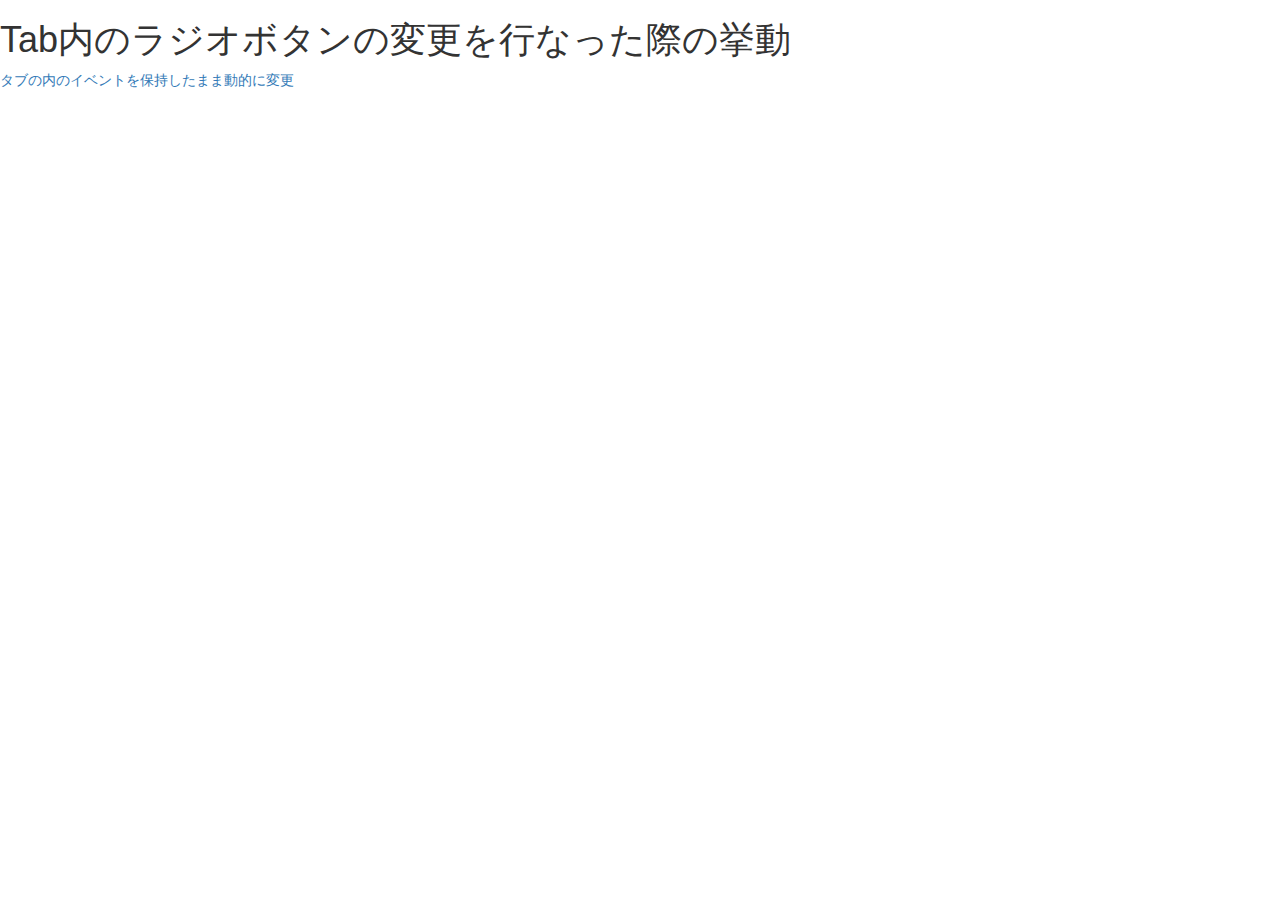
==== index.html @ 3a35e309 "first commit" ====
<!doctype html>
<html lang="ja">
<head>
<meta charset="UTF-8">
<title>Home</title>
<script type="text/javascript" src="jquery-3.3.1.min.js"></script>
<script type="text/javascript" src="index.js"></script>
<script type="text/javascript" src="bootstrap.min.js"></script>
<link href="bootstrap.min.css" rel="stylesheet">
</head>

<body>
<header>
    <h1>Tab内のラジオボタンの変更を行なった際の挙動</h1>
</header>
<a href="tab-test.html">タブの内のイベントを保持したまま動的に変更</a>
</html>
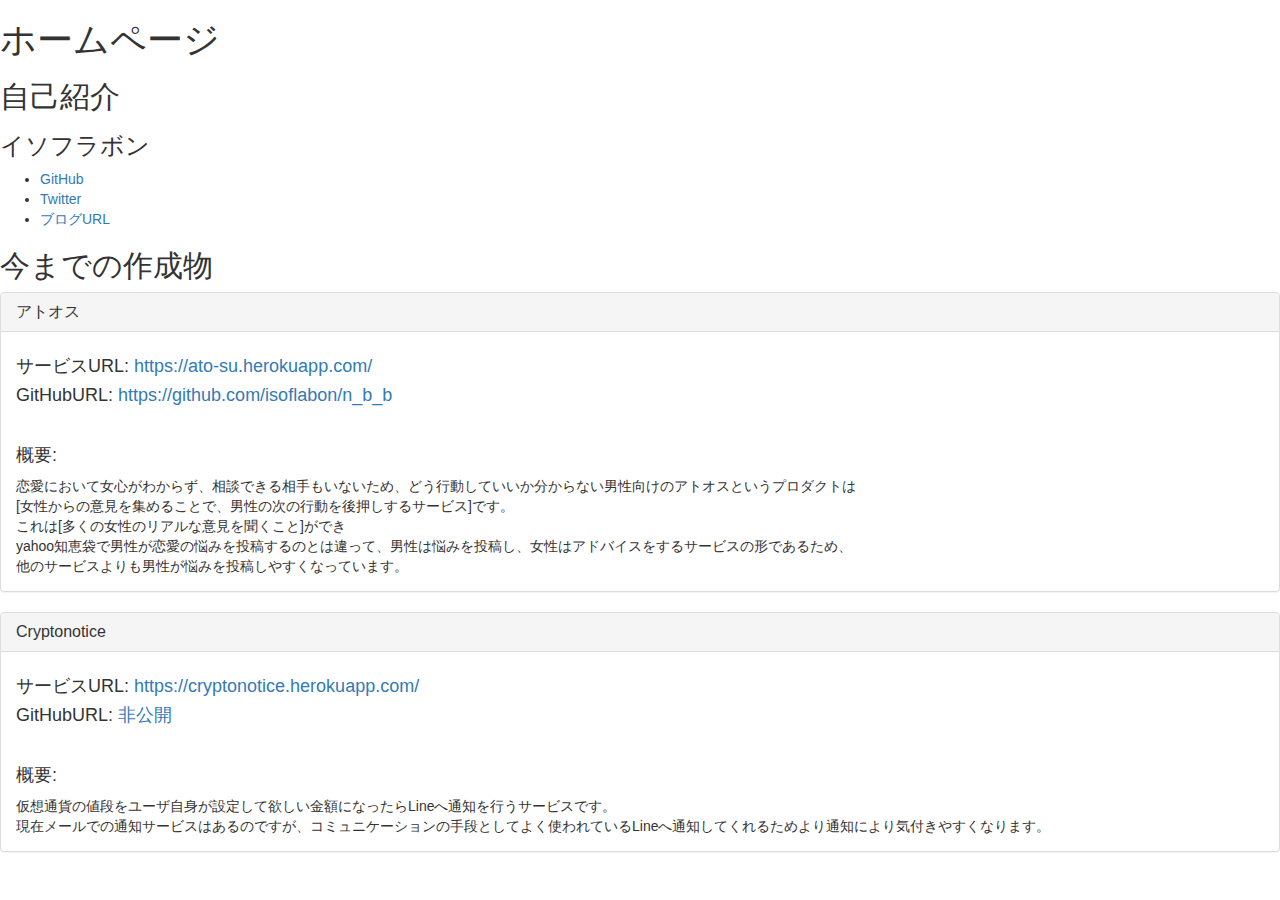
==== commit 344d84ad: "modify homepage" ====
--- a/index.html
+++ b/index.html
@@ -11,7 +11,44 @@
 
 <body>
 <header>
-    <h1>Tab内のラジオボタンの変更を行なった際の挙動</h1>
+    <h1>ホームページ</h1>
 </header>
-<a href="tab-test.html">タブの内のイベントを保持したまま動的に変更</a>
+
+<h2>自己紹介</h2>
+<h3>イソフラボン</h3>
+<ul>
+  <li><a href ="https://github.com/isoflabon/n_b_b">GitHub</a></li>
+  <li><a href ="https://twitter.com/isoflabono?lang=ja">Twitter</a></li>
+  <li><a href ="https://techdatebook.hatenablog.com/">ブログURL</a></a></li>
+</ul>
+
+<h2>今までの作成物</h2>
+<div class="panel panel-default">
+  <div class="panel-heading">
+    <h3 class="panel-title">アトオス</h3>
+  </div>
+  <div class="panel-body">
+    <h4>サービスURL: <a href ="https://ato-su.herokuapp.com/">https://ato-su.herokuapp.com/</a></h4>
+    <h4>GitHubURL: <a href ="https://github.com/isoflabon/n_b_b">https://github.com/isoflabon/n_b_b</a></h4><br>
+    <h4>概要:</h4>
+    恋愛において女心がわからず、相談できる相手もいないため、どう行動していいか分からない男性向けのアトオスというプロダクトは<br>
+    [女性からの意見を集めることで、男性の次の行動を後押しするサービス]です。<br>
+    これは[多くの女性のリアルな意見を聞くこと]ができ<br>
+    yahoo知恵袋で男性が恋愛の悩みを投稿するのとは違って、男性は悩みを投稿し、女性はアドバイスをするサービスの形であるため、<br>
+    他のサービスよりも男性が悩みを投稿しやすくなっています。<br>
+  </div>
+</div>
+
+<div class="panel panel-default">
+  <div class="panel-heading">
+    <h3 class="panel-title">Cryptonotice</h3>
+  </div>
+  <div class="panel-body">
+    <h4>サービスURL: <a href ="https://cryptonotice.herokuapp.com/">https://cryptonotice.herokuapp.com/</a></h4>
+    <h4>GitHubURL: <a href ="#">非公開</a></h4><br>
+    <h4>概要:</h4>
+    仮想通貨の値段をユーザ自身が設定して欲しい金額になったらLineへ通知を行うサービスです。<br>
+    現在メールでの通知サービスはあるのですが、コミュニケーションの手段としてよく使われているLineへ通知してくれるためより通知により気付きやすくなります。
+  </div>
+</div>
 </html>
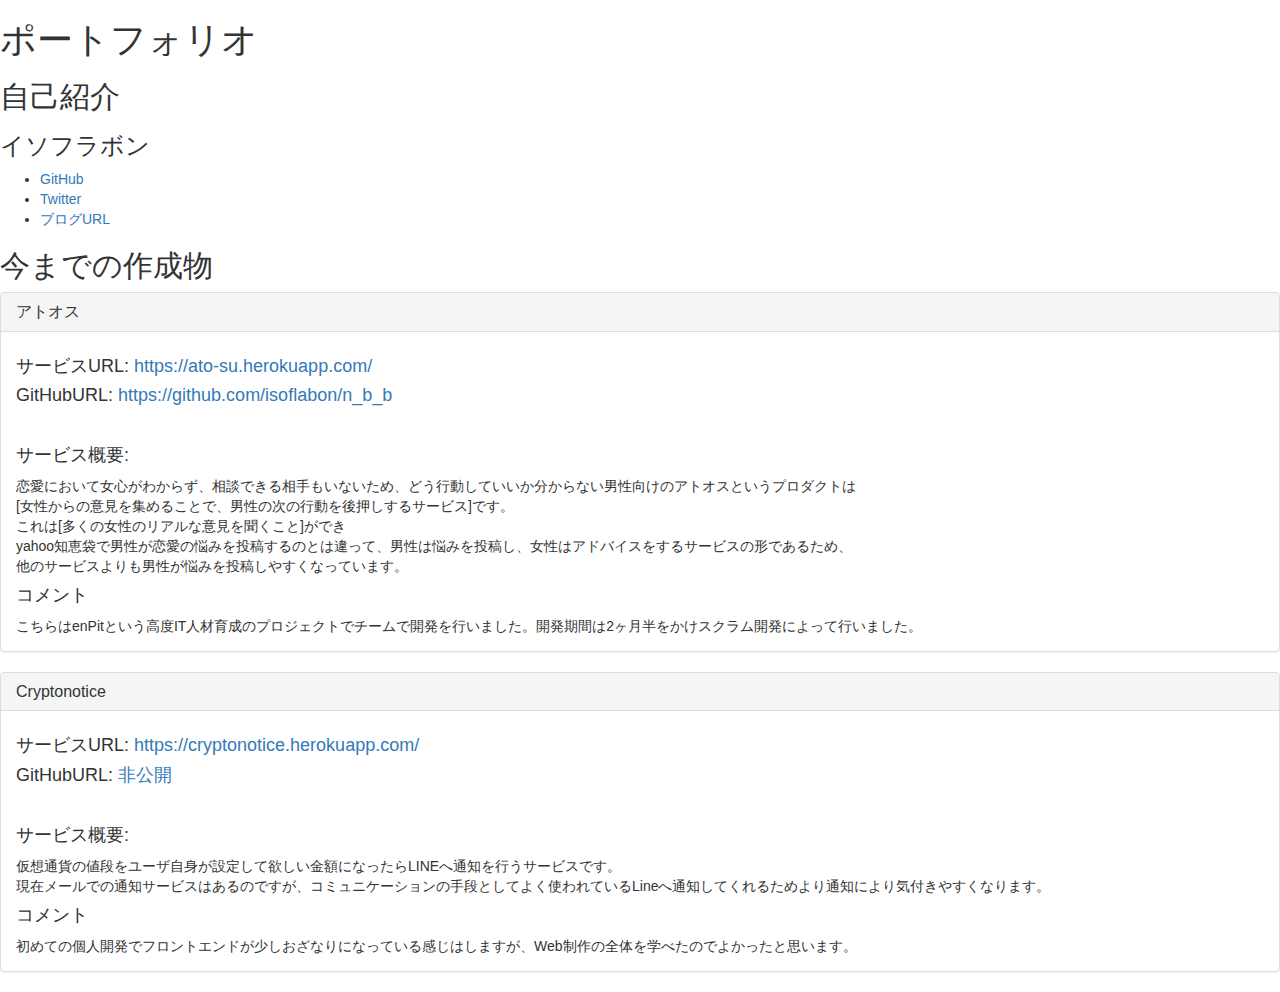
==== commit 098636ab: "modify homepage" ====
--- a/index.html
+++ b/index.html
@@ -11,7 +11,7 @@
 
 <body>
 <header>
-    <h1>ホームページ</h1>
+    <h1>ポートフォリオ</h1>
 </header>
 
 <h2>自己紹介</h2>
@@ -30,12 +30,14 @@
   <div class="panel-body">
     <h4>サービスURL: <a href ="https://ato-su.herokuapp.com/">https://ato-su.herokuapp.com/</a></h4>
     <h4>GitHubURL: <a href ="https://github.com/isoflabon/n_b_b">https://github.com/isoflabon/n_b_b</a></h4><br>
-    <h4>概要:</h4>
+    <h4>サービス概要:</h4>
     恋愛において女心がわからず、相談できる相手もいないため、どう行動していいか分からない男性向けのアトオスというプロダクトは<br>
     [女性からの意見を集めることで、男性の次の行動を後押しするサービス]です。<br>
     これは[多くの女性のリアルな意見を聞くこと]ができ<br>
     yahoo知恵袋で男性が恋愛の悩みを投稿するのとは違って、男性は悩みを投稿し、女性はアドバイスをするサービスの形であるため、<br>
     他のサービスよりも男性が悩みを投稿しやすくなっています。<br>
+    <h4>コメント</h4>
+    こちらはenPitという高度IT人材育成のプロジェクトでチームで開発を行いました。開発期間は2ヶ月半をかけスクラム開発によって行いました。<br>
   </div>
 </div>
 
@@ -46,9 +48,11 @@
   <div class="panel-body">
     <h4>サービスURL: <a href ="https://cryptonotice.herokuapp.com/">https://cryptonotice.herokuapp.com/</a></h4>
     <h4>GitHubURL: <a href ="#">非公開</a></h4><br>
-    <h4>概要:</h4>
-    仮想通貨の値段をユーザ自身が設定して欲しい金額になったらLineへ通知を行うサービスです。<br>
+    <h4>サービス概要:</h4>
+    仮想通貨の値段をユーザ自身が設定して欲しい金額になったらLINEへ通知を行うサービスです。<br>
     現在メールでの通知サービスはあるのですが、コミュニケーションの手段としてよく使われているLineへ通知してくれるためより通知により気付きやすくなります。
+    <h4>コメント</h4>
+    初めての個人開発でフロントエンドが少しおざなりになっている感じはしますが、Web制作の全体を学べたのでよかったと思います。
   </div>
 </div>
 </html>
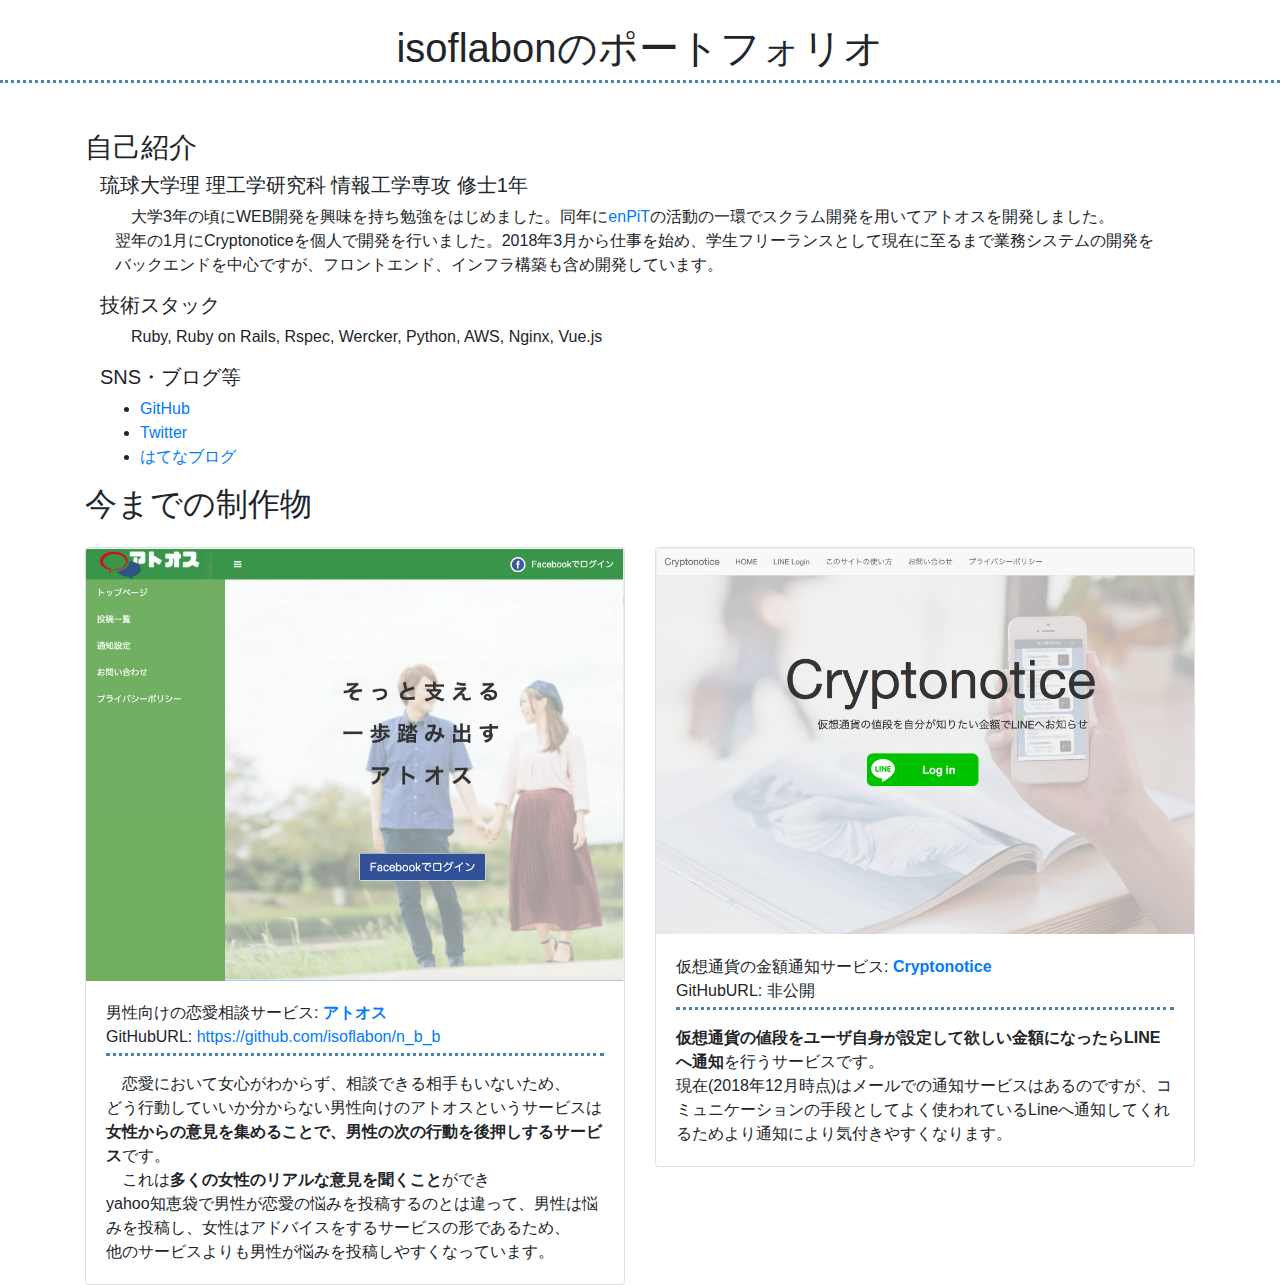
==== commit c585bd02: "Update Portfolio" ====
--- a/index.html
+++ b/index.html
@@ -1,58 +1,86 @@
 <!doctype html>
 <html lang="ja">
-<head>
-<meta charset="UTF-8">
-<title>Home</title>
-<script type="text/javascript" src="jquery-3.3.1.min.js"></script>
-<script type="text/javascript" src="index.js"></script>
-<script type="text/javascript" src="bootstrap.min.js"></script>
-<link href="bootstrap.min.css" rel="stylesheet">
-</head>
+  <head>
+    <meta charset="utf-8">
+    <!-- viewport meta -->
+    <meta name="viewport" content="width=device-width, initial-scale=1, shrink-to-fit=no">
+    <!-- Bootstrap CSS -->
+    <link rel="stylesheet" href="https://stackpath.bootstrapcdn.com/bootstrap/4.3.1/css/bootstrap.min.css" integrity="sha384-ggOyR0iXCbMQv3Xipma34MD+dH/1fQ784/j6cY/iJTQUOhcWr7x9JvoRxT2MZw1T" crossorigin="anonymous">
+    <!-- my customise CSS-->
+    <link rel="stylesheet" href="index.css" type="text/css">
+    <!-- Bootstrap JS -->
+    <script src="https://code.jquery.com/jquery-3.3.1.slim.min.js" integrity="sha384-q8i/X+965DzO0rT7abK41JStQIAqVgRVzpbzo5smXKp4YfRvH+8abtTE1Pi6jizo" crossorigin="anonymous"></script>
+    <script src="https://cdnjs.cloudflare.com/ajax/libs/popper.js/1.14.7/umd/popper.min.js" integrity="sha384-UO2eT0CpHqdSJQ6hJty5KVphtPhzWj9WO1clHTMGa3JDZwrnQq4sF86dIHNDz0W1" crossorigin="anonymous"></script>
+    <script src="https://stackpath.bootstrapcdn.com/bootstrap/4.3.1/js/bootstrap.min.js" integrity="sha384-JjSmVgyd0p3pXB1rRibZUAYoIIy6OrQ6VrjIEaFf/nJGzIxFDsf4x0xIM+B07jRM" crossorigin="anonymous"></script>
+  </head>
 
-<body>
-<header>
-    <h1>ポートフォリオ</h1>
-</header>
+  <body>
+    <header class="page-title border-emphasis">
+      <h1>isoflabonのポートフォリオ</h1>
+    </header>
 
-<h2>自己紹介</h2>
-<h3>イソフラボン</h3>
-<ul>
-  <li><a href ="https://github.com/isoflabon/n_b_b">GitHub</a></li>
-  <li><a href ="https://twitter.com/isoflabono?lang=ja">Twitter</a></li>
-  <li><a href ="https://techdatebook.hatenablog.com/">ブログURL</a></a></li>
-</ul>
+    <div class="container mt-5">
+      <h3>自己紹介</h3>
+      <div class="self-produce">
+        <div class="container">
+          <h5>琉球大学理 理工学研究科 情報工学専攻 修士1年</h5>
+          <div class="container">
+            　大学3年の頃にWEB開発を興味を持ち勉強をはじめました。同年に<a href="http://bizsysd.enpit.jp">enPiT</a>の活動の一環でスクラム開発を用いてアトオスを開発しました。<br>
+            翌年の1月にCryptonoticeを個人で開発を行いました。2018年3月から仕事を始め、学生フリーランスとして現在に至るまで業務システムの開発をバックエンドを中心ですが、フロントエンド、インフラ構築も含め開発しています。
+          </div>
 
-<h2>今までの作成物</h2>
-<div class="panel panel-default">
-  <div class="panel-heading">
-    <h3 class="panel-title">アトオス</h3>
-  </div>
-  <div class="panel-body">
-    <h4>サービスURL: <a href ="https://ato-su.herokuapp.com/">https://ato-su.herokuapp.com/</a></h4>
-    <h4>GitHubURL: <a href ="https://github.com/isoflabon/n_b_b">https://github.com/isoflabon/n_b_b</a></h4><br>
-    <h4>サービス概要:</h4>
-    恋愛において女心がわからず、相談できる相手もいないため、どう行動していいか分からない男性向けのアトオスというプロダクトは<br>
-    [女性からの意見を集めることで、男性の次の行動を後押しするサービス]です。<br>
-    これは[多くの女性のリアルな意見を聞くこと]ができ<br>
-    yahoo知恵袋で男性が恋愛の悩みを投稿するのとは違って、男性は悩みを投稿し、女性はアドバイスをするサービスの形であるため、<br>
-    他のサービスよりも男性が悩みを投稿しやすくなっています。<br>
-    <h4>コメント</h4>
-    こちらはenPitという高度IT人材育成のプロジェクトでチームで開発を行いました。開発期間は2ヶ月半をかけスクラム開発によって行いました。<br>
-  </div>
-</div>
+          <h5 class="mt-3">技術スタック</h5>
+          <div class="container">
+          　Ruby, Ruby on Rails, Rspec, Wercker, Python, AWS, Nginx, Vue.js
+          </div>
 
-<div class="panel panel-default">
-  <div class="panel-heading">
-    <h3 class="panel-title">Cryptonotice</h3>
-  </div>
-  <div class="panel-body">
-    <h4>サービスURL: <a href ="https://cryptonotice.herokuapp.com/">https://cryptonotice.herokuapp.com/</a></h4>
-    <h4>GitHubURL: <a href ="#">非公開</a></h4><br>
-    <h4>サービス概要:</h4>
-    仮想通貨の値段をユーザ自身が設定して欲しい金額になったらLINEへ通知を行うサービスです。<br>
-    現在メールでの通知サービスはあるのですが、コミュニケーションの手段としてよく使われているLineへ通知してくれるためより通知により気付きやすくなります。
-    <h4>コメント</h4>
-    初めての個人開発でフロントエンドが少しおざなりになっている感じはしますが、Web制作の全体を学べたのでよかったと思います。
-  </div>
-</div>
+          <h5 class="mt-3">SNS・ブログ等</h5>
+          <ul>
+            <li><a href ="https://github.com/isoflabon" target="_blank" rel="noopener noreferrer">GitHub</a></li>
+            <li><a href ="https://twitter.com/isoflabono?lang=ja" target="_blank" rel="noopener noreferrer">Twitter</a></li>
+            <li><a href ="https://techdatebook.hatenablog.com/" target="_blank" rel="noopener noreferrer">はてなブログ</a></a></li>
+        </ul>
+        </div>
+      </div>
+
+      <h2>今までの制作物</h2>
+      <div class="row">
+        <div class="col-md-6 mt-3">
+          <div class="card">
+            <a href="https://ato-su.herokuapp.com">
+              <img src="./images/atoosu-top-image.png" class="card-img-top" alt="アトオスtopページ">
+            </a>
+            <div class="card-body">
+              男性向けの恋愛相談サービス: <a href="https://ato-su.herokuapp.com"><b>アトオス</b></a>
+              <p class="border-emphasis pb-1">GitHubURL: <a href="https://github.com/isoflabon/n_b_b">https://github.com/isoflabon/n_b_b</a></p>
+              <p class="card-text mt-2">
+                　恋愛において女心がわからず、相談できる相手もいないため、<br>
+                どう行動していいか分からない男性向けのアトオスというサービスは<br>
+                <b>女性からの意見を集めることで、男性の次の行動を後押しするサービス</b>です。<br>
+                　これは<b>多くの女性のリアルな意見を聞くこと</b>ができ<br>
+                yahoo知恵袋で男性が恋愛の悩みを投稿するのとは違って、男性は悩みを投稿し、女性はアドバイスをするサービスの形であるため、<br>
+                他のサービスよりも男性が悩みを投稿しやすくなっています。
+              </p>
+            </div>
+          </div>
+        </div>
+
+        <div class="col-md-6 mt-3">
+          <div class="card">
+            <a href="https://cryptonotice.herokuapp.com">
+              <img src="./images/cryptonotice-top-image.png" class="card-img-top" alt="cryptonoticetopページ">
+            </a>
+            <div class="card-body">
+              仮想通貨の金額通知サービス: <a href="https://cryptonotice.herokuapp.com"><b>Cryptonotice</b></a>
+              <p class="border-emphasis pb-1">GitHubURL: 非公開</p>
+              <p class="card-text mt-2">
+                <b>仮想通貨の値段をユーザ自身が設定して欲しい金額になったらLINEへ通知</b>を行うサービスです。<br>
+                現在(2018年12月時点)はメールでの通知サービスはあるのですが、コミュニケーションの手段としてよく使われているLineへ通知してくれるためより通知により気付きやすくなります。
+              </p>
+            </div>
+          </div>
+        </div>
+      </div>
+    </div>
+  </body>
 </html>
--- a/index.css
+++ b/index.css
@@ -0,0 +1,10 @@
+.page-title {
+  margin: 1.5rem 0;
+  text-align: center;
+}
+
+.border-emphasis {
+  border-bottom:dotted;/*下線を点線にする*/
+  border-color:#4682b4;
+  border-width: 3px;
+}
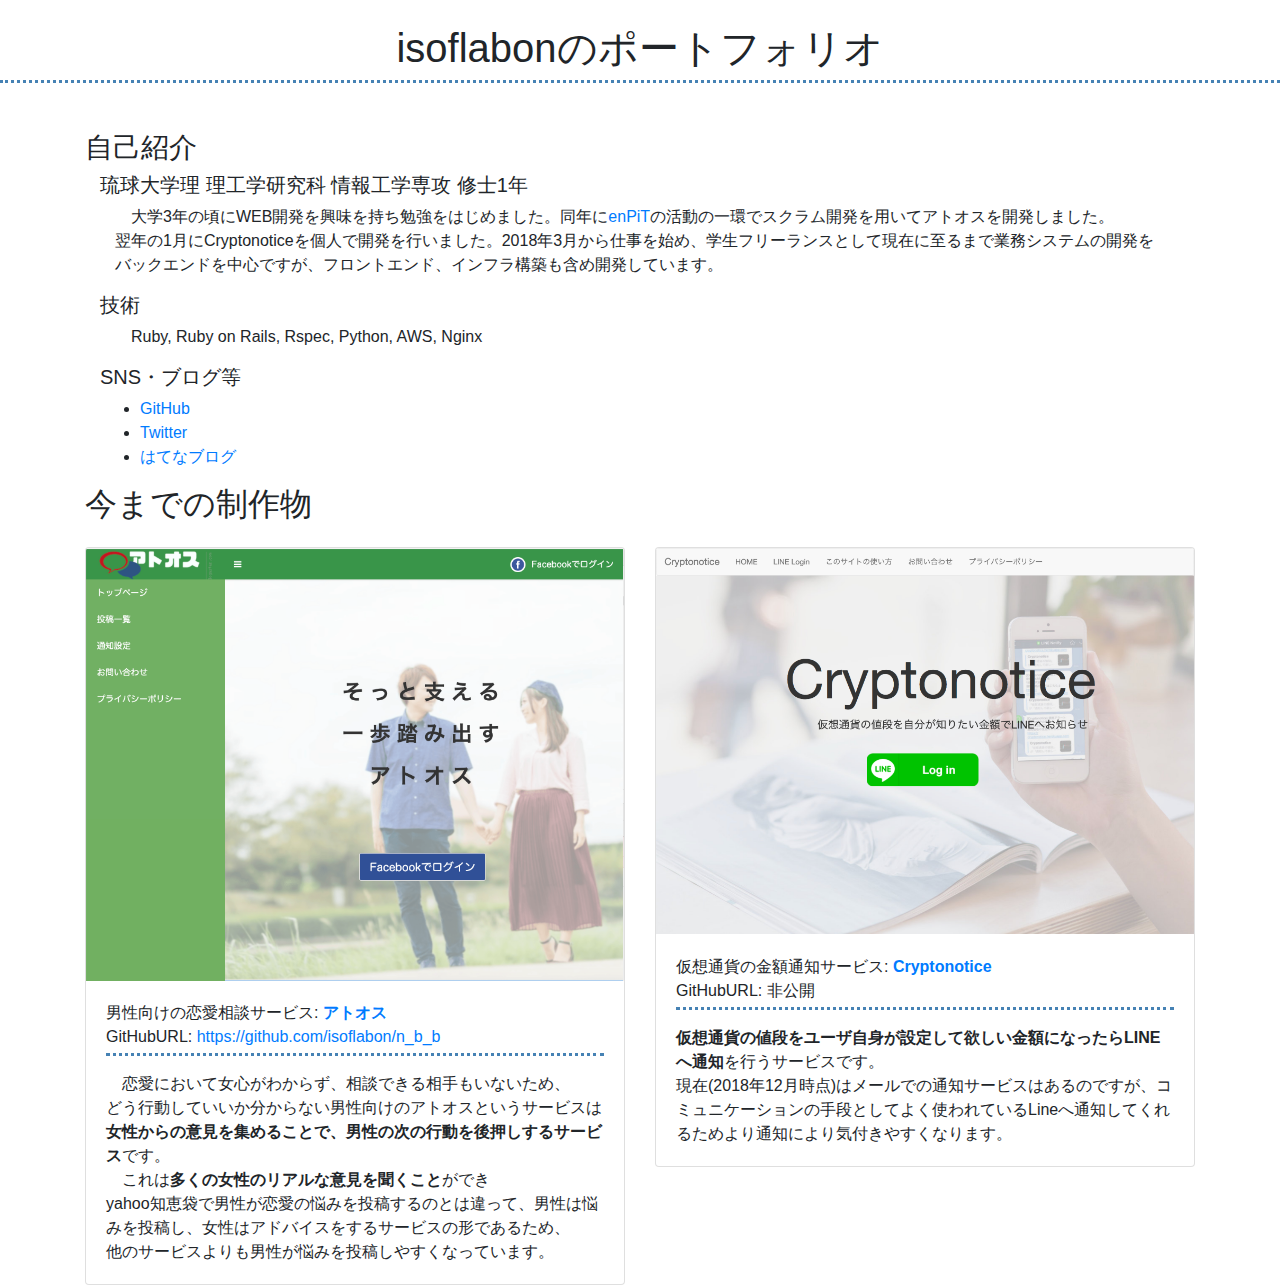
==== commit 78b1ab0c: "modify tech stack" ====
--- a/index.html
+++ b/index.html
@@ -29,9 +29,9 @@
             翌年の1月にCryptonoticeを個人で開発を行いました。2018年3月から仕事を始め、学生フリーランスとして現在に至るまで業務システムの開発をバックエンドを中心ですが、フロントエンド、インフラ構築も含め開発しています。
           </div>
 
-          <h5 class="mt-3">技術スタック</h5>
+          <h5 class="mt-3">技術</h5>
           <div class="container">
-          　Ruby, Ruby on Rails, Rspec, Wercker, Python, AWS, Nginx, Vue.js
+          　Ruby, Ruby on Rails, Rspec, Python, AWS, Nginx
           </div>
 
           <h5 class="mt-3">SNS・ブログ等</h5>
